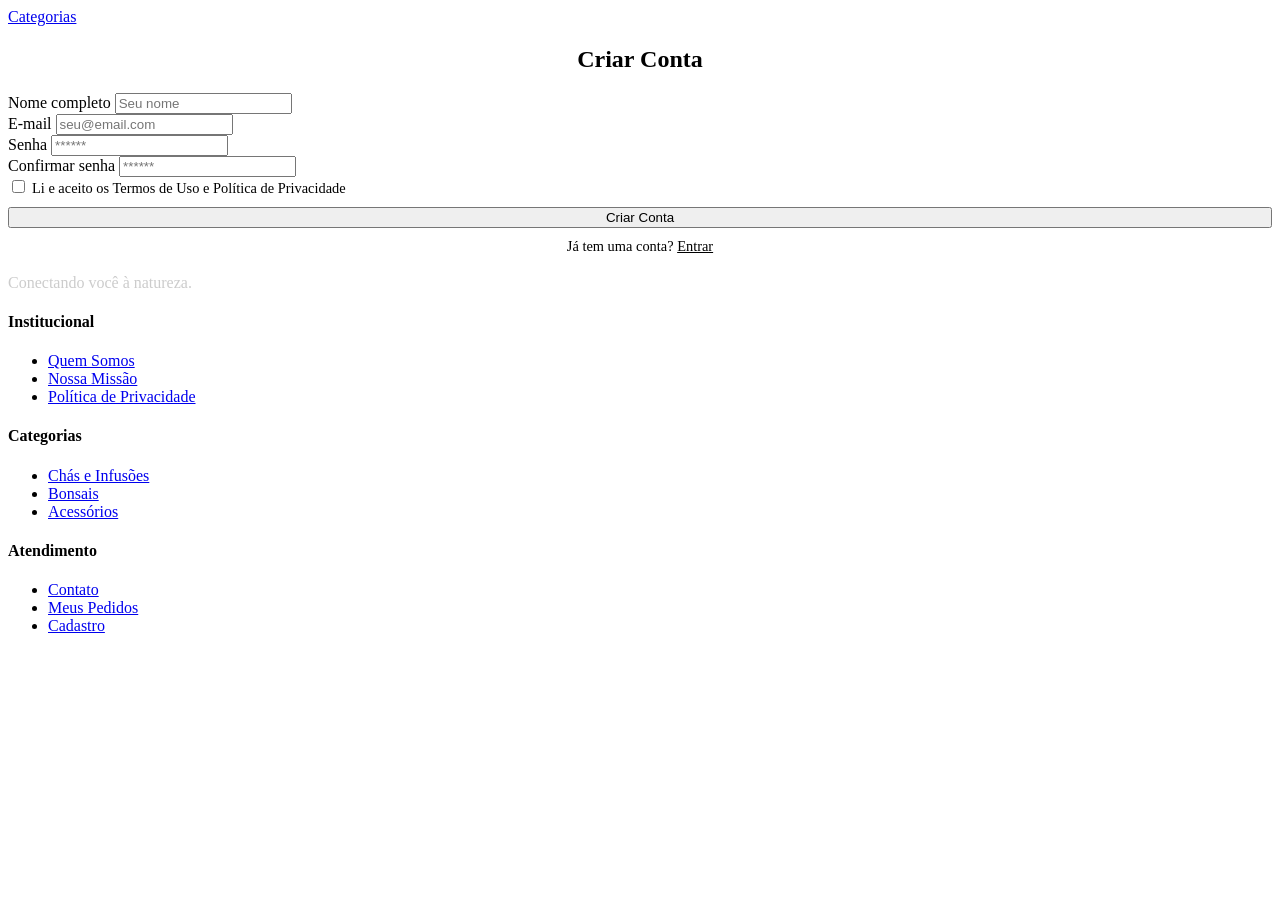
==== HTML/cadastro.html @ 422aa81b "Add files via upload" ====
<!DOCTYPE html>
<html lang="pt-BR">
<head>
    <meta charset="UTF-8">
    <meta name="viewport" content="width=device-width, initial-scale=1.0">
    <link rel="stylesheet" href="/css/cadastro.css">
    <title>Criar Conta | Bonsai Tea</title>
</head>
<body>

    <header>
        <a href="../index.html" class="logo"></a>
        <nav class="nav">
            <a href="grade-produtos.html">Categorias</a>
        </nav>
        <div class="header-actions">
            <a href="carrinho.html" class="carrinho"></a>
        </div>
    </header>

    <div class="container">
        <form class="auth-form" action="meus-pedidos.html">
            <h2 style="text-align: center; color: var(--green);">Criar Conta</h2>
            <div class="form-grid">
                <div class="input-group">
                    <label>Nome completo</label>
                    <input type="text" placeholder="Seu nome" required>
                </div>
                <div class="input-group">
                    <label>E-mail</label>
                    <input type="email" placeholder="seu@email.com" required>
                </div>
                <div class="input-group">
                    <label>Senha</label>
                    <input type="password" placeholder="******" required>
                </div>
                <div class="input-group">
                    <label>Confirmar senha</label>
                    <input type="password" placeholder="******" required>
                </div>
                <div class="checkbox-group">
                    <input type="checkbox" required id="termos">
                    <label for="termos" style="font-size: 0.9em;">Li e aceito os Termos de Uso e Política de Privacidade</label>
                </div>
            </div>
            <button type="submit" class="btn" style="width: 100%; margin-top: 10px;">Criar Conta</button>
            <p style="text-align: center; font-size: 0.9em; margin-top: 10px;">Já tem uma conta? <a href="#" style="color: var(--green); text-decoration: underline;">Entrar</a></p>
        </form>
    </div>

    <footer>
        <div>
            <h3 class="logo"></h3>
            <p style="color: #ccc; margin-top: 10px;">Conectando você à natureza.</p>
        </div>
        <div>
            <h4>Institucional</h4>
            <ul>
                <li><a href="/HTML/contato.html">Quem Somos</a></li>
                <li><a href="/HTML/contato.html">Nossa Missão</a></li>
                <li><a href="/HTML/contato.html">Política de Privacidade</a></li>
            </ul>
        </div>
        <div>
            <h4>Categorias</h4>
            <ul>
                <li><a href="/HTML/grade-produtos.html">Chás e Infusões</a></li>
                <li><a href="/HTML/grade-produtos.html">Bonsais</a></li>
                <li><a href="/HTML/grade-produtos.html">Acessórios</a></li>
            </ul>
        </div>
        <div>
            <h4>Atendimento</h4>
            <ul>
                <li><a href="/HTML/contato.html">Contato</a></li>
                <li><a href="/HTML/pedidos.html">Meus Pedidos</a></li>
                <li><a href="/HTML/cadastro.html">Cadastro</a></li>
            </ul>
        </div>
    </footer>
</body>
</html>
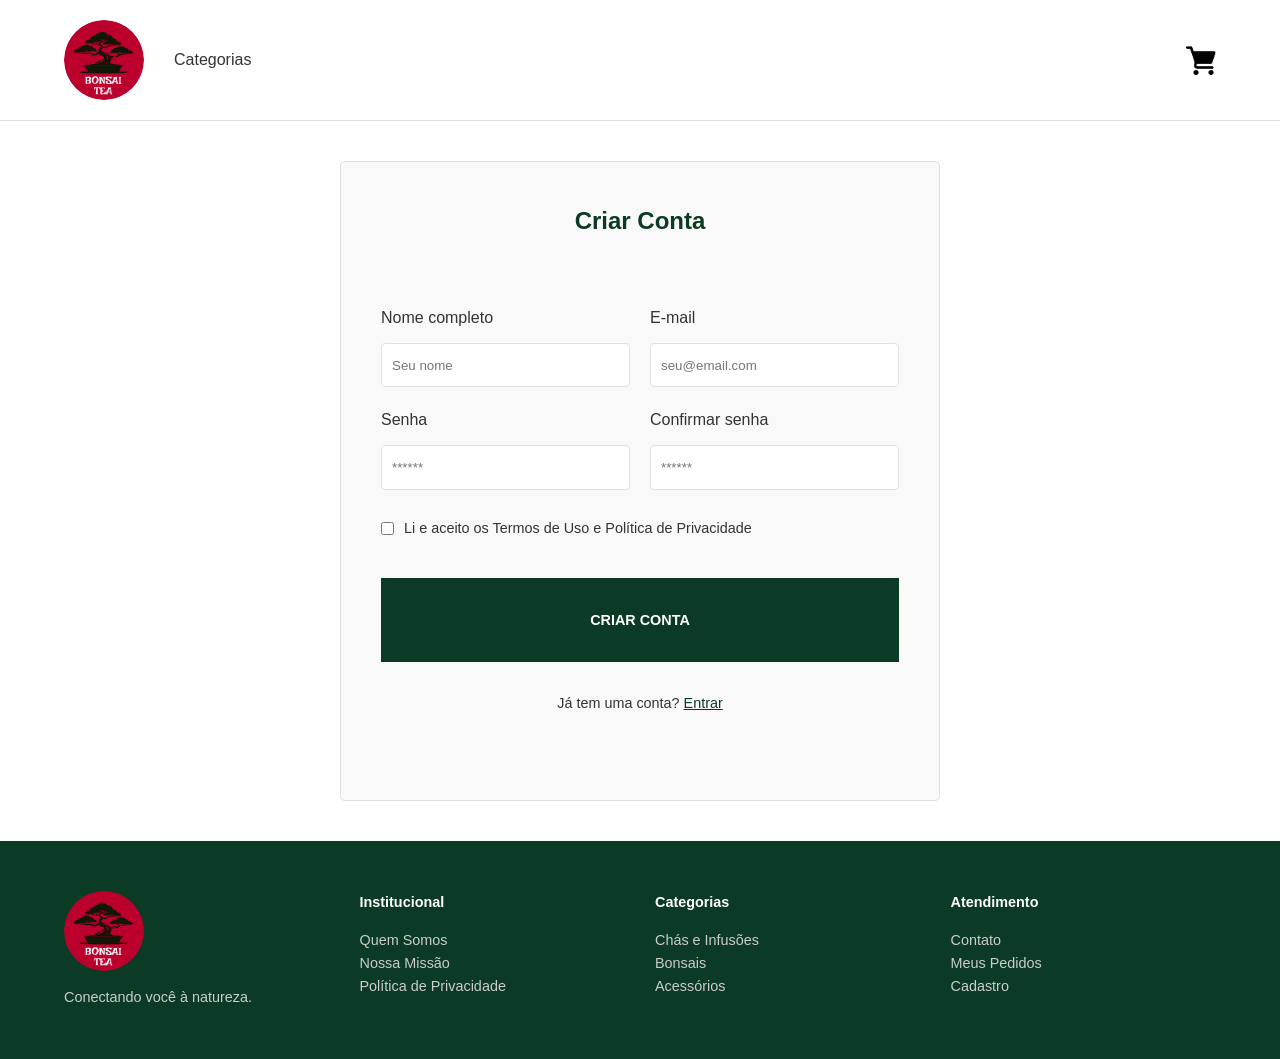
==== commit 73564548: "Update cadastro.html" ====
--- a/HTML/cadastro.html
+++ b/HTML/cadastro.html
@@ -3,7 +3,7 @@
 <head>
     <meta charset="UTF-8">
     <meta name="viewport" content="width=device-width, initial-scale=1.0">
-    <link rel="stylesheet" href="/css/cadastro.css">
+    <link rel="stylesheet" href="../CSS/cadastro.css">
     <title>Criar Conta | Bonsai Tea</title>
 </head>
 <body>
@@ -79,4 +79,4 @@
         </div>
     </footer>
 </body>
-</html>+</html>
--- a/CSS/cadastro.css
+++ b/CSS/cadastro.css
@@ -0,0 +1,161 @@
+:root{ 
+    --green: #0B3B24; 
+    --light: #f9f9f9; 
+    --text: #333; 
+    --border: #e0e0e0; 
+}
+*{ 
+    box-sizing: border-box; 
+    margin: 0; 
+    padding: 0; 
+    font-family: 'Segoe UI', Tahoma, Geneva, Verdana, sans-serif; 
+}
+body{ 
+    color: var(--text); 
+    background: #fff; 
+    line-height: 1.6; 
+}
+a{ 
+    text-decoration: none; 
+    color: inherit; 
+    transition: 0.3s; 
+}
+ul{ 
+   list-style: none; 
+}
+.btn{ 
+    background: var(--green); 
+    color: #fff; 
+    padding: 12px 24px; 
+    border: none; 
+    cursor: pointer; 
+    display: inline-block; 
+    text-transform: uppercase; 
+    font-size: 0.9em; 
+    font-weight: bold; 
+    text-align: center; 
+}
+.btn:hover{
+    opacity: 0.9;
+}
+.container {
+    padding: 40px 5%;
+    min-height: 80vh;
+    display: flex;
+    justify-content: center;
+}
+header {
+    display: grid;
+    grid-template-columns: auto 1fr auto;
+    gap: 30px;
+    align-items: center;
+    padding: 20px 5%;
+    border-bottom: 1px solid var(--border);
+    background: #fff;
+}
+.logo{
+    height: 80px;
+    width: 80px;
+    border-radius: 50%;
+    background-image: url(../Image/Logo.png);
+    background-repeat: no-repeat;
+    background-size: cover;
+}
+.nav {
+    display: grid;
+    grid-auto-flow: column;
+    gap: 20px;
+    justify-content: start;
+}
+.nav a:hover, .nav a.active {
+    color: var(--green);
+    font-weight: bold
+}
+.header-actions {
+    display: grid;
+    grid-auto-flow: column;
+    gap: 15px;
+    align-items: center;
+}
+.carrinho{
+    height: 30px;
+    width: 30px;
+    background-image: url(../Image/Cart.png);
+    background-repeat: no-repeat;
+    background-size: cover;
+}
+
+.auth-wrapper {
+    display: grid; place-items: center;
+}
+.auth-form {
+    width: 100%;
+    max-width: 600px;
+    padding: 40px;
+    border: 1px solid var(--border);
+    border-radius: 5px;
+    display: grid; 
+    gap: 20px;
+    background: var(--light);
+}
+.form-grid {
+    display: grid; grid-template-columns: 1fr 1fr; gap: 20px;
+}
+.input-group {
+    display: grid; gap: 5px;
+}
+.input-group input, .input-group select, .input-group textarea {
+    padding: 10px;
+    border: 1px solid var(--border);
+    border-radius: 4px; width: 100%;
+    font-family: inherit;
+}
+.checkbox-group {
+    display: flex;
+    align-items: center;
+    gap: 10px;
+    grid-column: 1 / -1;
+}
+.contact-layout {
+    display: grid;
+    grid-template-columns: 1fr 1fr;
+    gap: 50px;
+}
+.contact-info {
+    display: grid;
+    gap: 30px;
+    align-content: start;
+    background: var(--light);
+    padding: 40px; border-radius: 5px;
+    border: 1px solid var(--border);
+}
+.info-item {
+    display: grid;
+    grid-template-columns: 30px 1fr;
+    gap: 10px;
+    align-items: start;
+}
+.contact-form {
+    display: grid;
+    gap: 20px;
+}
+
+footer {
+    background: var(--green);
+    color: #fff;
+    padding: 50px 5%;
+    display: grid;
+    grid-template-columns: repeat(auto-fit, minmax(200px, 1fr));
+    gap: 30px;
+    font-size: 0.9em;
+}
+
+footer h3, footer h4 {
+    color: #fff; margin-bottom: 15px;
+}
+footer a {
+    color: #ccc;
+}
+footer a:hover{
+    color: #fff;
+}
